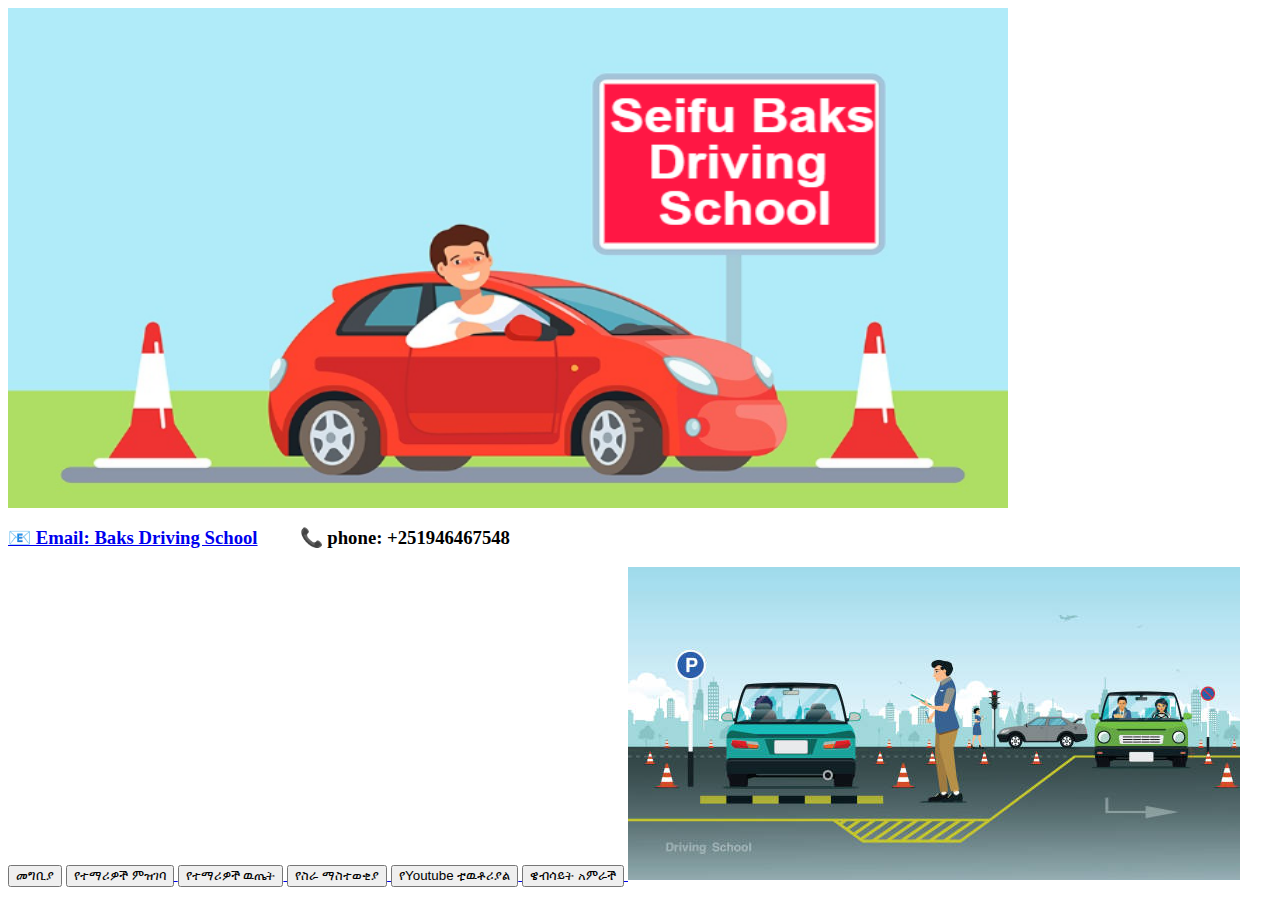
==== index.html @ db5b7a00 "Update index.html" ====
<html>
<head>
    <title> Seifu Baks Driving School</title>
    <link rel="stylesheet" href="">
</head>
<body>

    <img src="Images/baks_image.PNG" width="1000" height="500" class="center">

    <h3 class="center"> <a href="https://www.gmail.com/">&#128231 Email: Baks Driving School</a> &nbsp; &nbsp; &nbsp; &nbsp;  &#128222 phone: +251946467548</h3>
    <button class="center">መግቢያ</button>
    <a href="register.html"> <button class="center">የተማሪዎች ምዝገባ</button> </a>
    <a href="result.html"> <button class="center">የተማሪዎች ዉጤት</button> </a>
    <a href="work_ad.html"> <button class="center">የስራ ማስተወቂያ</button> </a>
    <a href="channel.html"> <button class="center">የYoutube ቲዉቶሪያል</button> </a>
    <a href="about.html"> <button class="center">ዌብሳይት አምራች</button> </a>
    <img src="Images/traning.jpg" class="center">


</body>
</html>
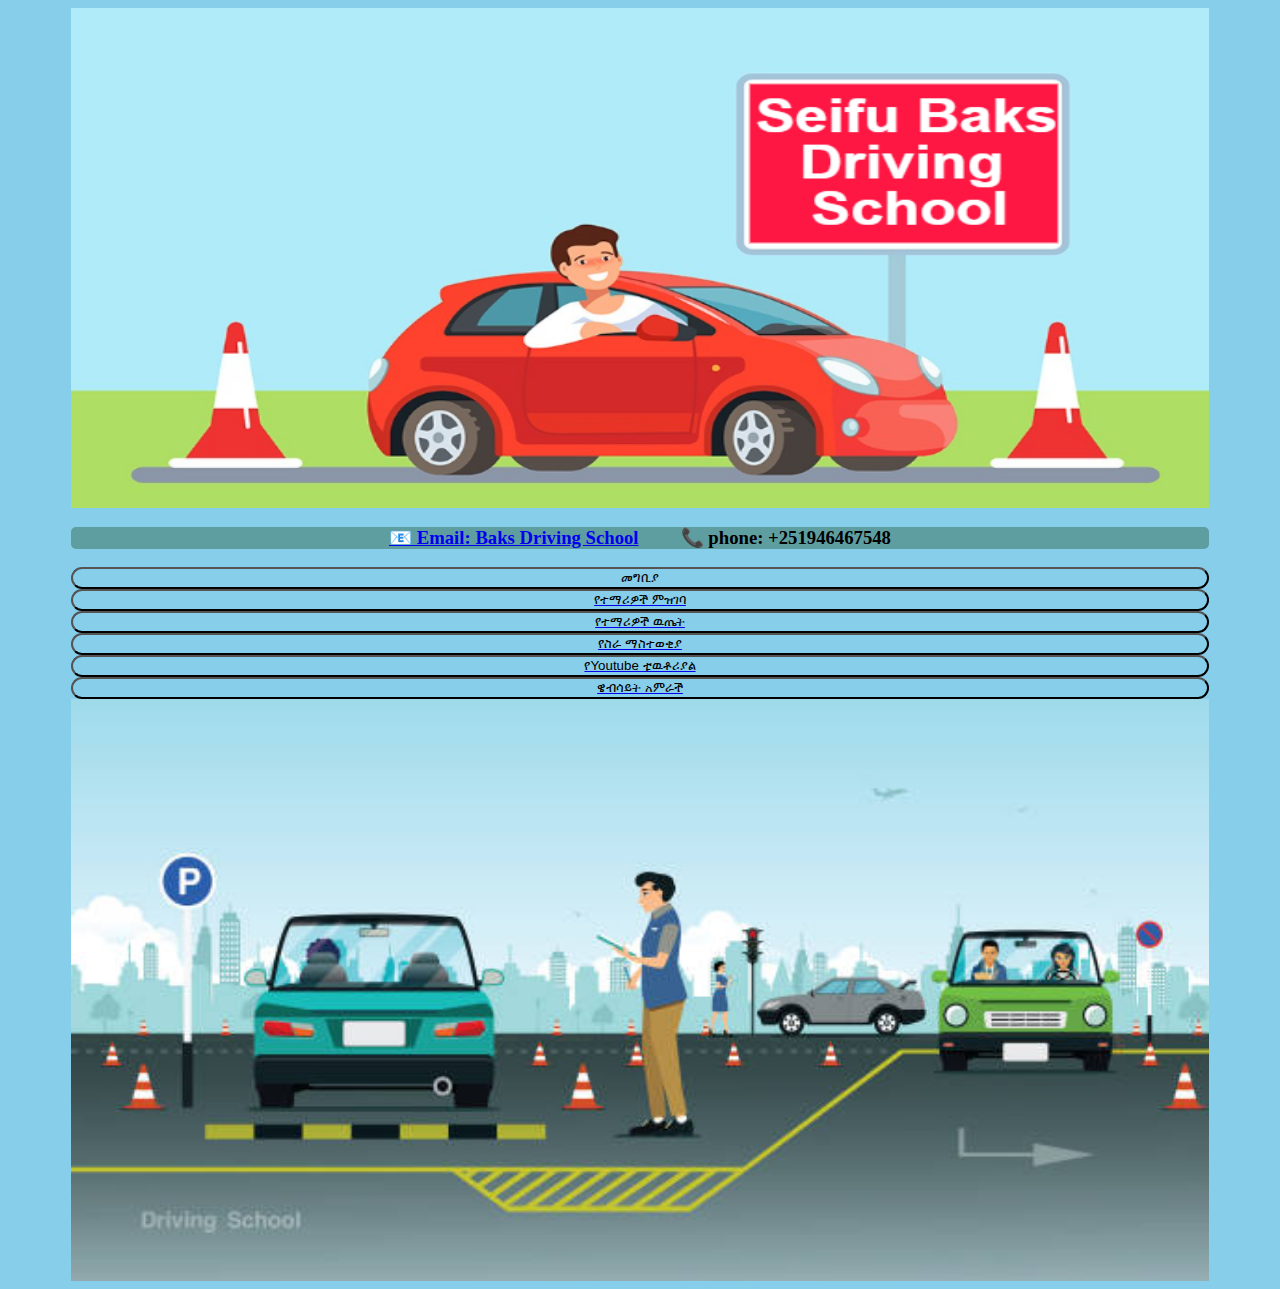
==== commit 8f9b2935: "Update index.html" ====
--- a/index.html
+++ b/index.html
@@ -1,7 +1,7 @@
 <html>
 <head>
     <title> Seifu Baks Driving School</title>
-    <link rel="stylesheet" href="">
+    <link rel="stylesheet" href="style.css">
 </head>
 <body>
 
--- a/style.css
+++ b/style.css
@@ -0,0 +1,25 @@
+body{
+    background-color:  skyBlue;
+}
+
+.center{
+    display: block;
+    margin-right: auto;
+    margin-left: auto;
+    width: 90%;
+}
+
+h3{
+    background-color: CadetBlue;
+    border-radius: 5px;
+    text-align: center;
+
+}
+
+button{
+    display: block;
+    margin-right: auto;
+    color: black;
+    background-color: skyblue;
+    border-radius: 100px
+}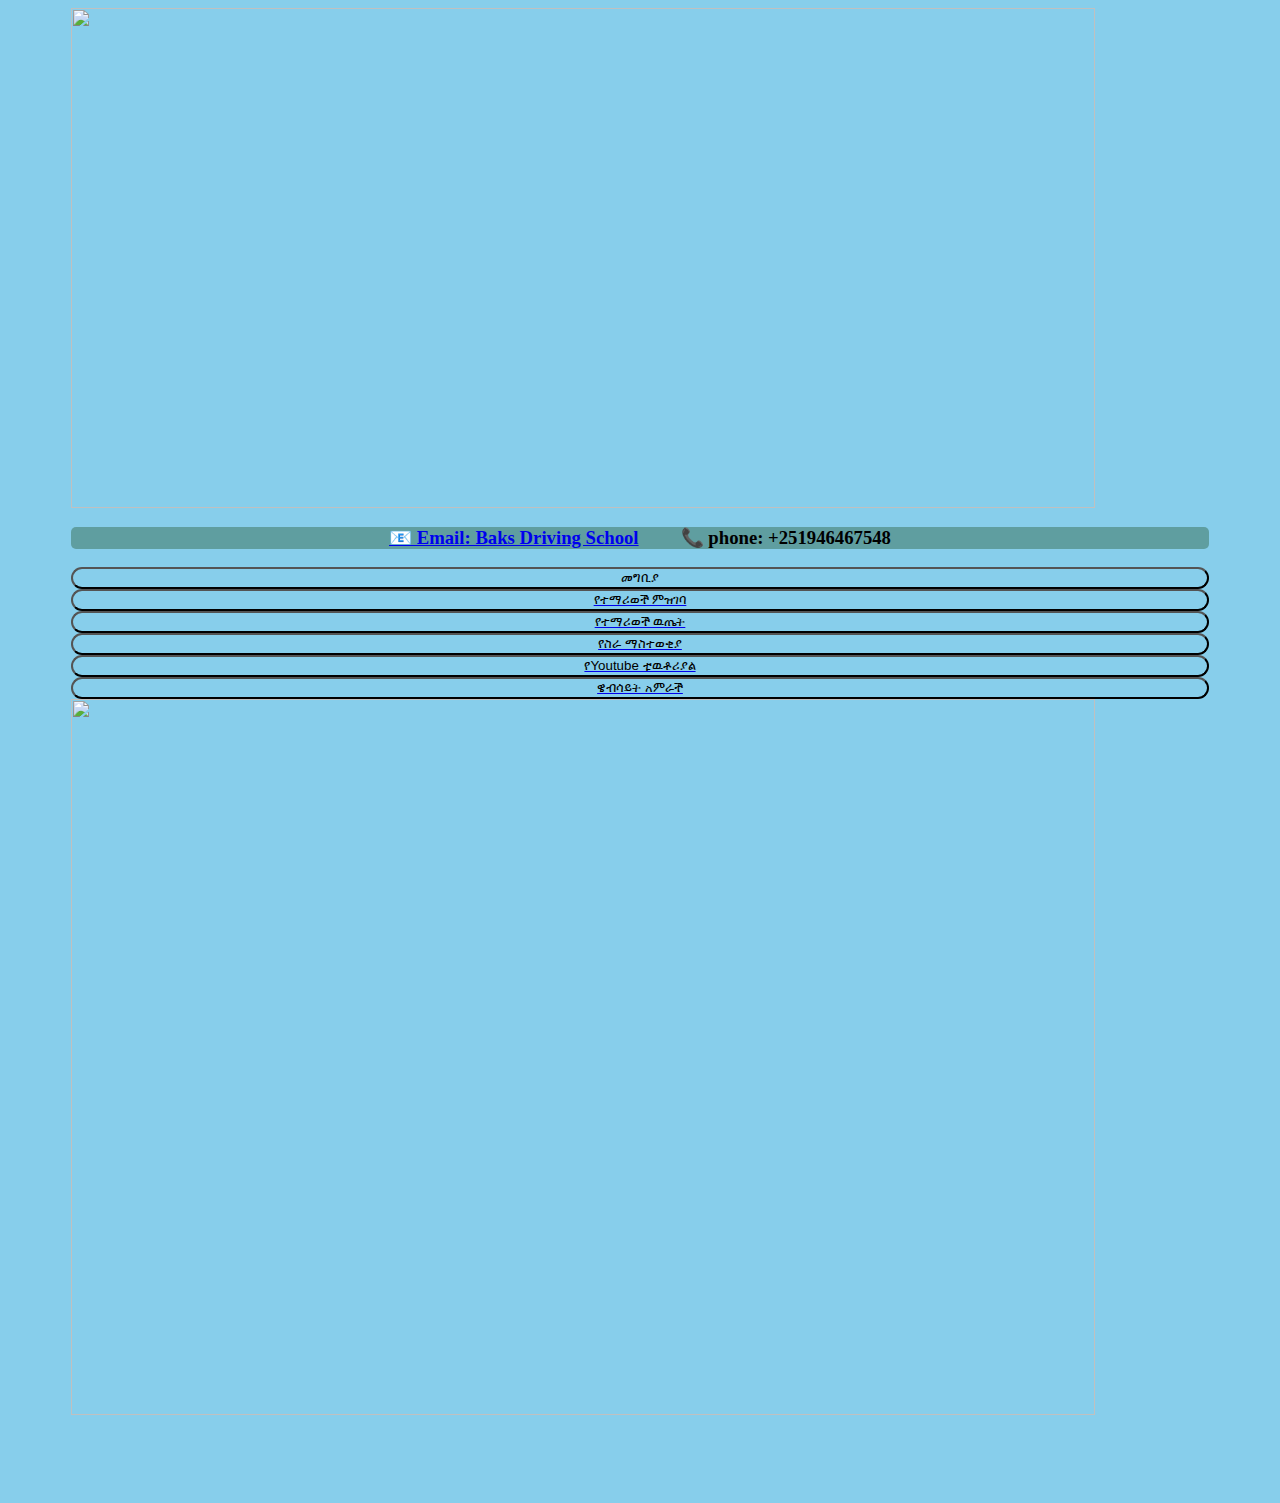
==== commit f5999b8f: "Update index.html" ====
--- a/index.html
+++ b/index.html
@@ -1,20 +1,20 @@
 <html>
 <head>
-    <title> Seifu Baks Driving School</title>
+    <title>Baks Driving School</title>
     <link rel="stylesheet" href="style.css">
 </head>
 <body>
 
-    <img src="Images/baks_image.PNG" width="1000" height="500" class="center">
+    <img src="images/baks_image.PNG" width="1000" height="500" class="center">
 
     <h3 class="center"> <a href="https://www.gmail.com/">&#128231 Email: Baks Driving School</a> &nbsp; &nbsp; &nbsp; &nbsp;  &#128222 phone: +251946467548</h3>
     <button class="center">መግቢያ</button>
-    <a href="register.html"> <button class="center">የተማሪዎች ምዝገባ</button> </a>
-    <a href="result.html"> <button class="center">የተማሪዎች ዉጤት</button> </a>
+    <a href="register.html"> <button class="center">የተማሪወች ምዝገባ</button> </a>
+    <a href="result.html"> <button class="center">የተማሪወች ዉጤት</button> </a>
     <a href="work_ad.html"> <button class="center">የስራ ማስተወቂያ</button> </a>
     <a href="channel.html"> <button class="center">የYoutube ቲዉቶሪያል</button> </a>
     <a href="about.html"> <button class="center">ዌብሳይት አምራች</button> </a>
-    <img src="Images/traning.jpg" class="center">
+    <img src="images/traning.jpg" class="center">
 
 
 </body>
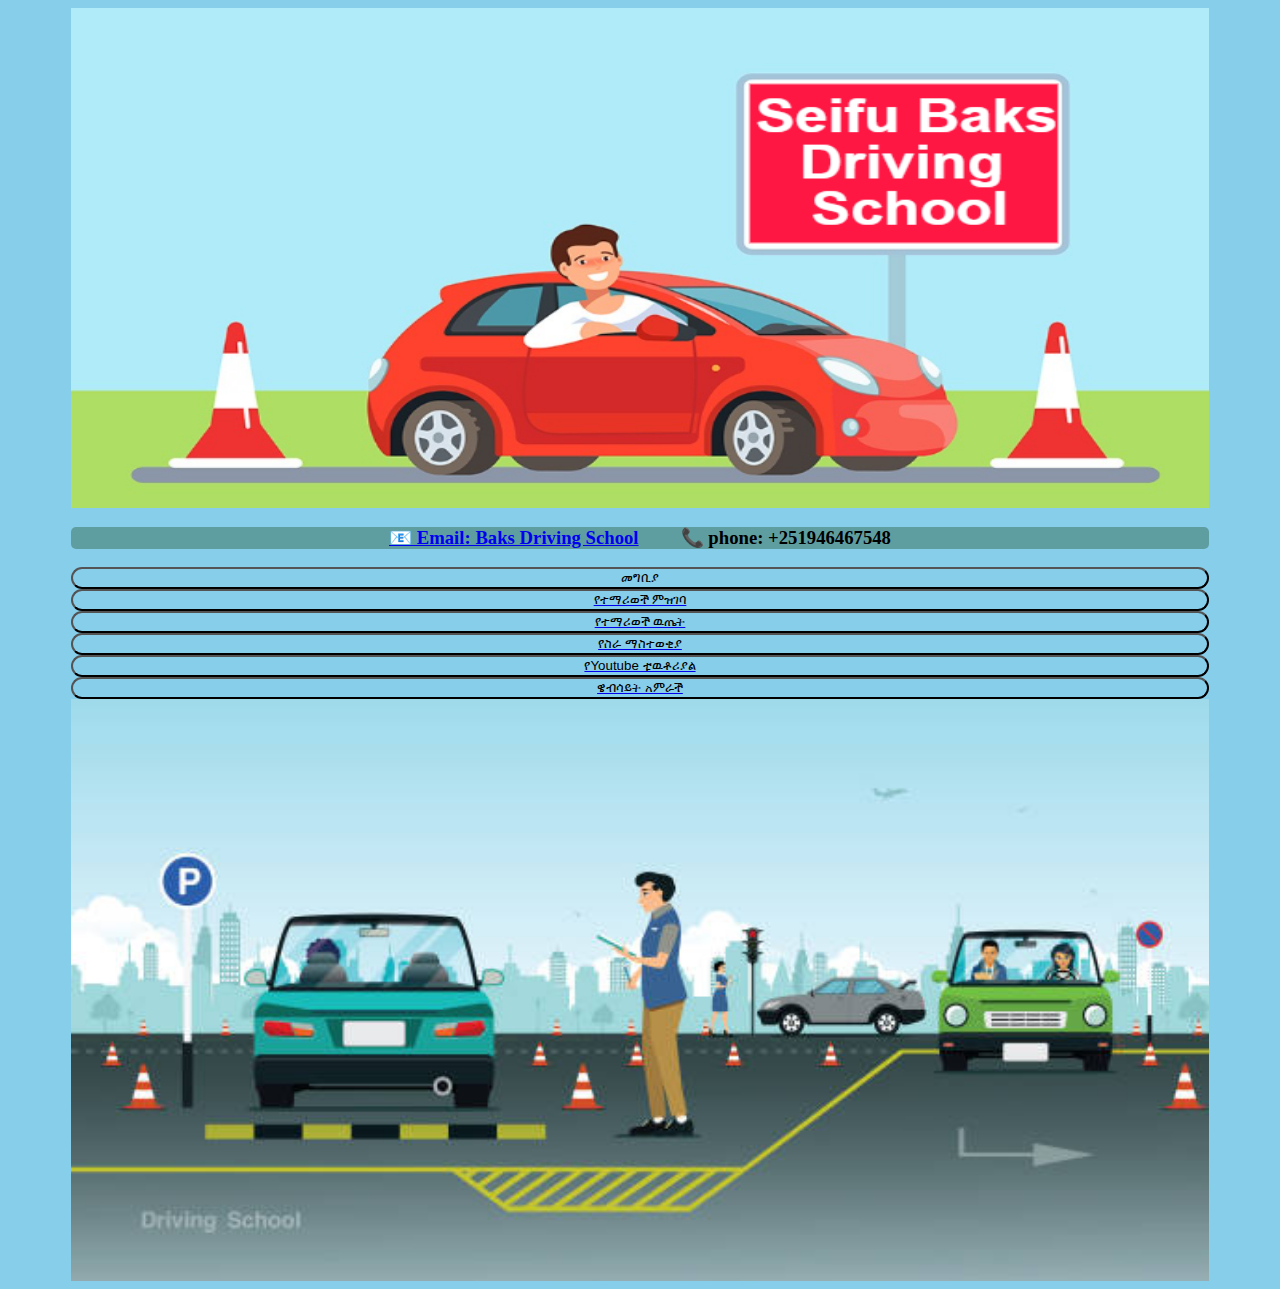
==== commit 79d6fd4c: "Update index.html" ====
--- a/index.html
+++ b/index.html
@@ -1,11 +1,11 @@
 <html>
 <head>
     <title>Baks Driving School</title>
-    <link rel="stylesheet" href="style.css">
+    <link rel="stylesheet" href="index_style.css">
 </head>
 <body>
 
-    <img src="images/baks_image.PNG" width="1000" height="500" class="center">
+    <img src="Images/baks_image.PNG" width="1000" height="500" class="center">
 
     <h3 class="center"> <a href="https://www.gmail.com/">&#128231 Email: Baks Driving School</a> &nbsp; &nbsp; &nbsp; &nbsp;  &#128222 phone: +251946467548</h3>
     <button class="center">መግቢያ</button>
@@ -14,7 +14,7 @@
     <a href="work_ad.html"> <button class="center">የስራ ማስተወቂያ</button> </a>
     <a href="channel.html"> <button class="center">የYoutube ቲዉቶሪያል</button> </a>
     <a href="about.html"> <button class="center">ዌብሳይት አምራች</button> </a>
-    <img src="images/traning.jpg" class="center">
+    <img src="Images/student_traning.jpg" class="center">
 
 
 </body>
--- a/index_style.css
+++ b/index_style.css
@@ -0,0 +1,24 @@
+body{
+    background-color:  skyBlue;
+}
+
+.center{
+    display: block;
+    margin-right: auto;
+    margin-left: auto;
+    width: 90%;
+}
+
+h3{
+    background-color: CadetBlue;
+    border-radius: 5px;
+    text-align: center;
+}
+
+button{
+    display: block;
+    margin-right: auto;
+    color: black;
+    background-color: skyblue;
+    border-radius: 100px
+}
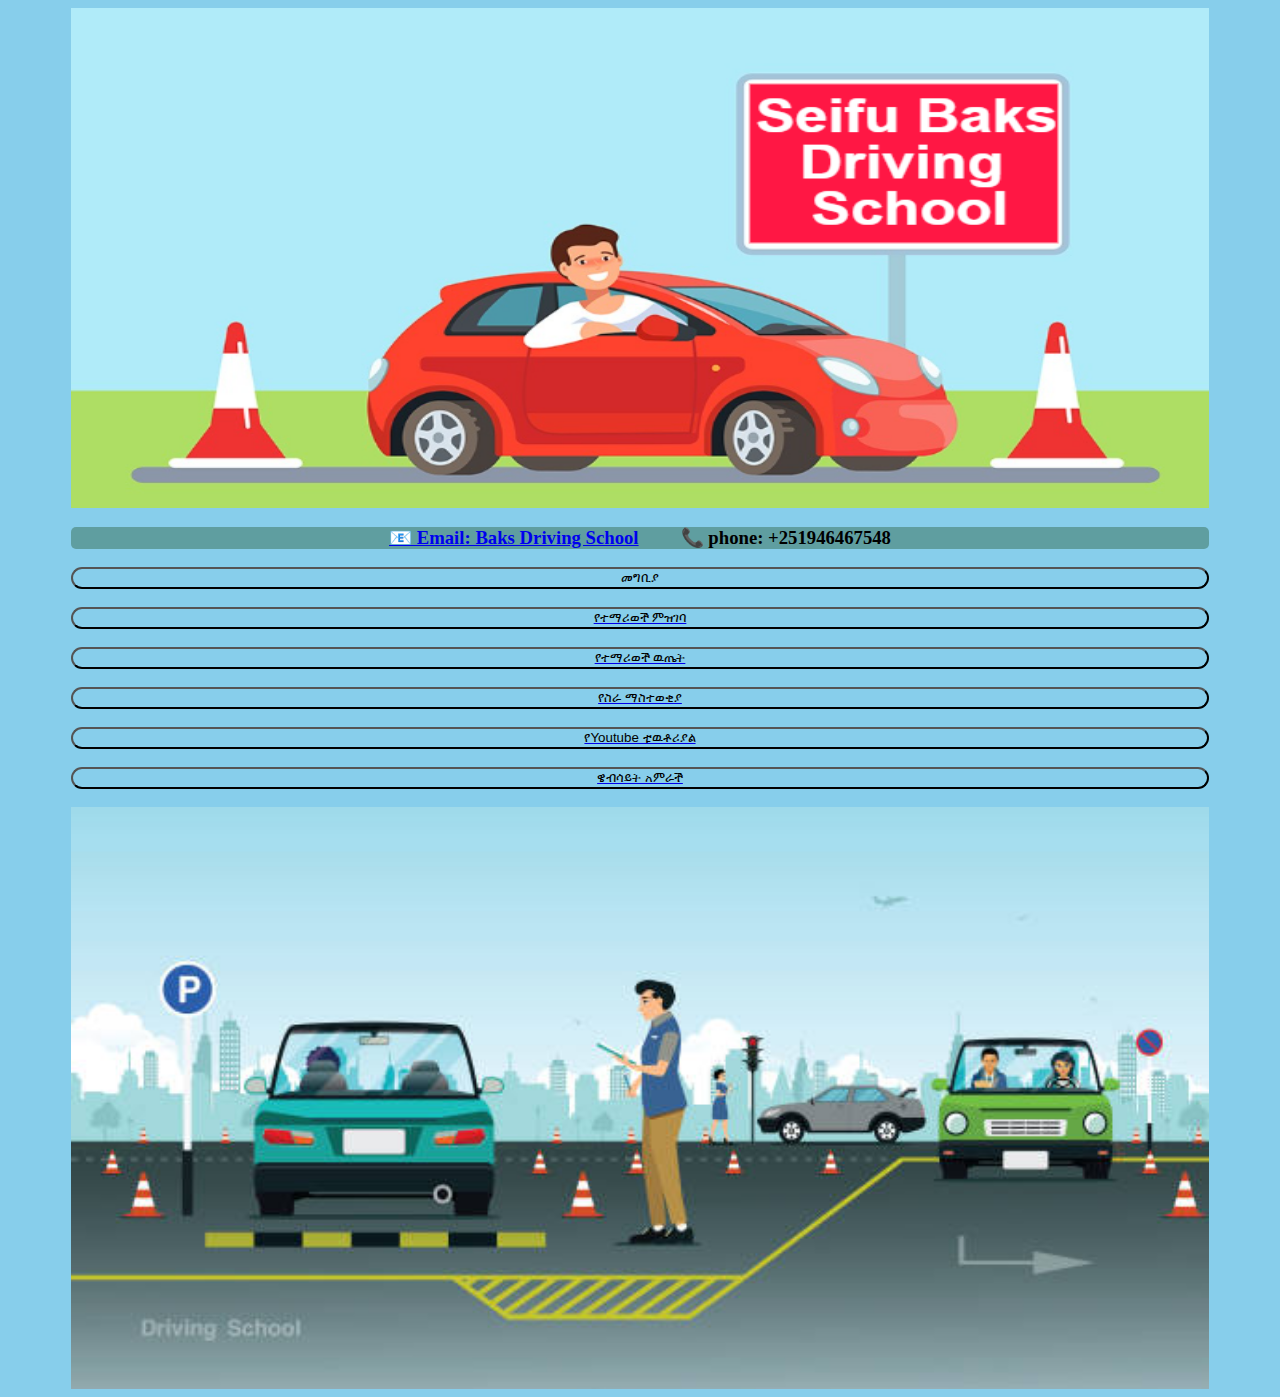
==== commit 3fabf466: "Update index.html" ====
--- a/index.html
+++ b/index.html
@@ -5,15 +5,21 @@
 </head>
 <body>
 
-    <img src="Images/baks_image.PNG" width="1000" height="500" class="center">
+    <img src="Images/seifubaks_image.PNG" width="1000" height="500" class="center">
 
     <h3 class="center"> <a href="https://www.gmail.com/">&#128231 Email: Baks Driving School</a> &nbsp; &nbsp; &nbsp; &nbsp;  &#128222 phone: +251946467548</h3>
     <button class="center">መግቢያ</button>
+    <br>
     <a href="register.html"> <button class="center">የተማሪወች ምዝገባ</button> </a>
+    <br>
     <a href="result.html"> <button class="center">የተማሪወች ዉጤት</button> </a>
+    <br>
     <a href="work_ad.html"> <button class="center">የስራ ማስተወቂያ</button> </a>
+    <br>
     <a href="channel.html"> <button class="center">የYoutube ቲዉቶሪያል</button> </a>
+    <br>
     <a href="about.html"> <button class="center">ዌብሳይት አምራች</button> </a>
+    <br>
     <img src="Images/student_traning.jpg" class="center">
 
 
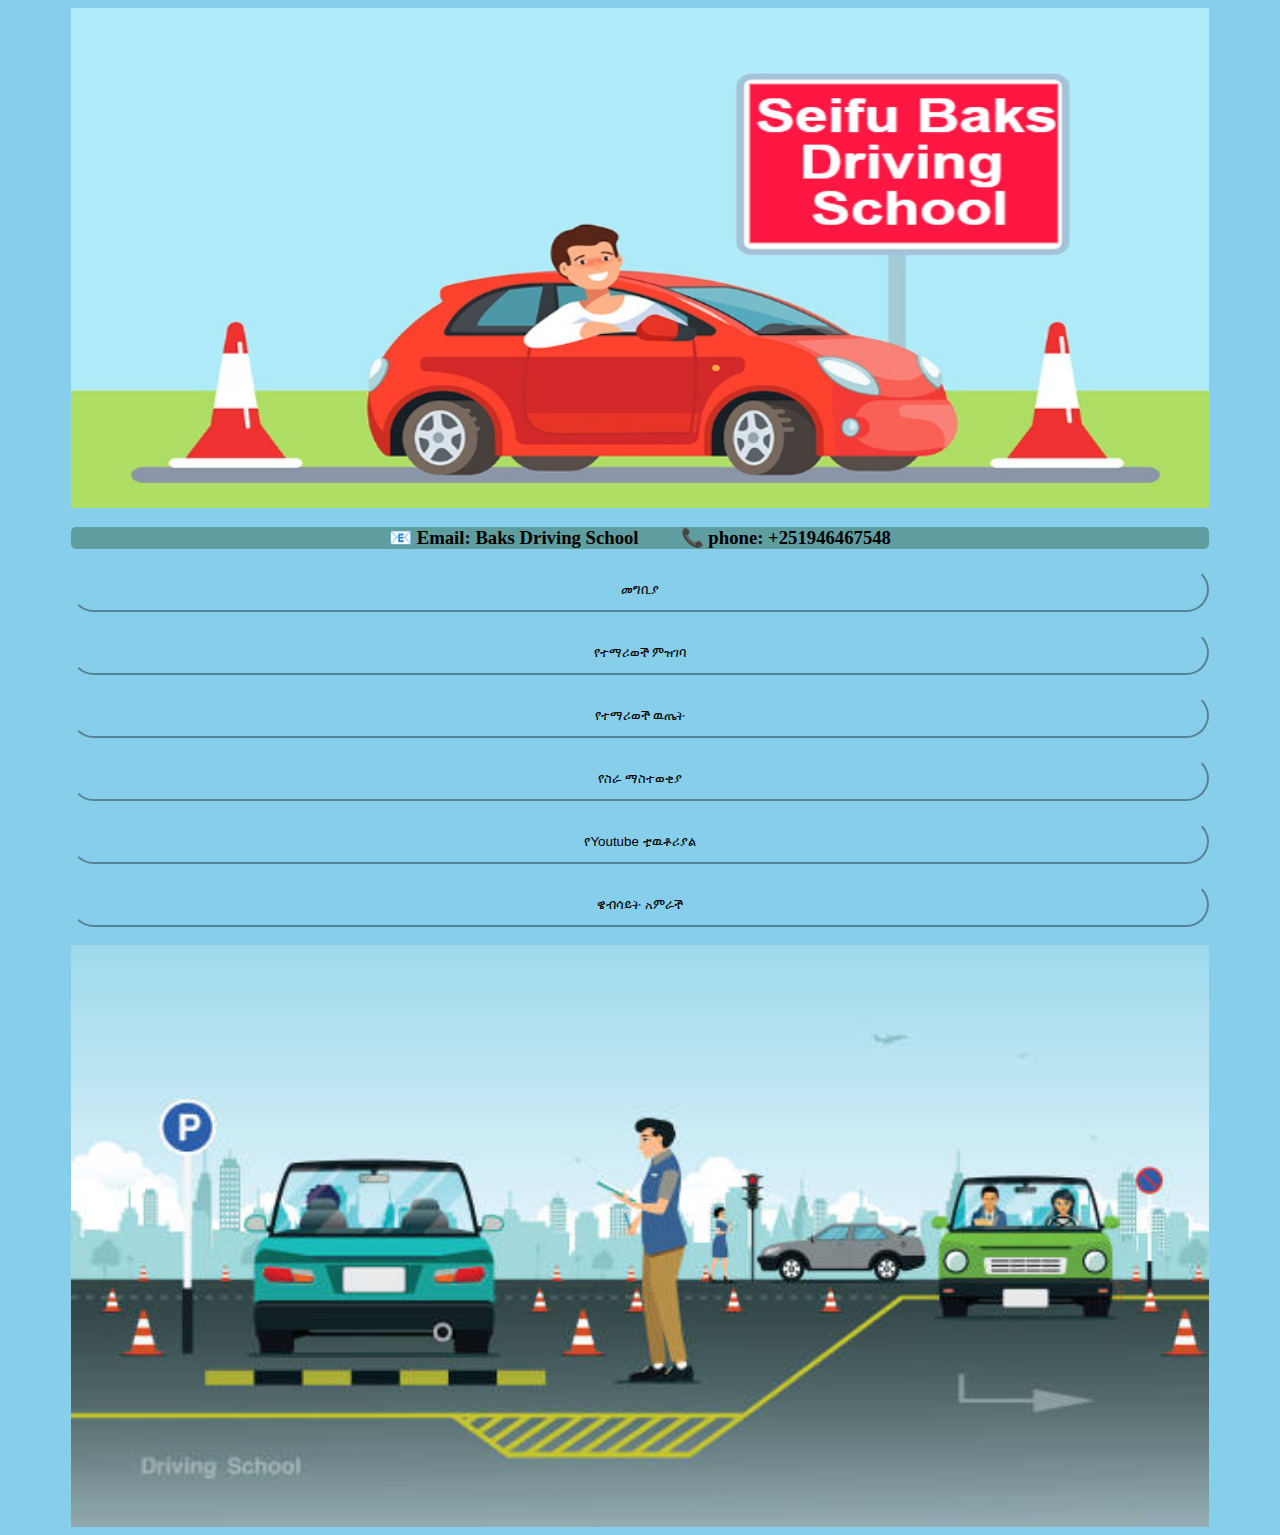
==== commit ddf59a37: "Update index.html" ====
--- a/index.html
+++ b/index.html
@@ -2,6 +2,8 @@
 <head>
     <title>Baks Driving School</title>
     <link rel="stylesheet" href="index_style.css">
+    <script async src="https://pagead2.googlesyndication.com/pagead/js/adsbygoogle.js?client=ca-pub-4279285323013376"
+     crossorigin="anonymous"></script>
 </head>
 <body>
 
--- a/index_style.css
+++ b/index_style.css
@@ -20,5 +20,12 @@
     margin-right: auto;
     color: black;
     background-color: skyblue;
-    border-radius: 100px
+    border-radius: 100px;
+    height: 45px;
+    border-color: skyblue;
 }
+
+a{
+    text-decoration: none;
+    color: black;
+}
